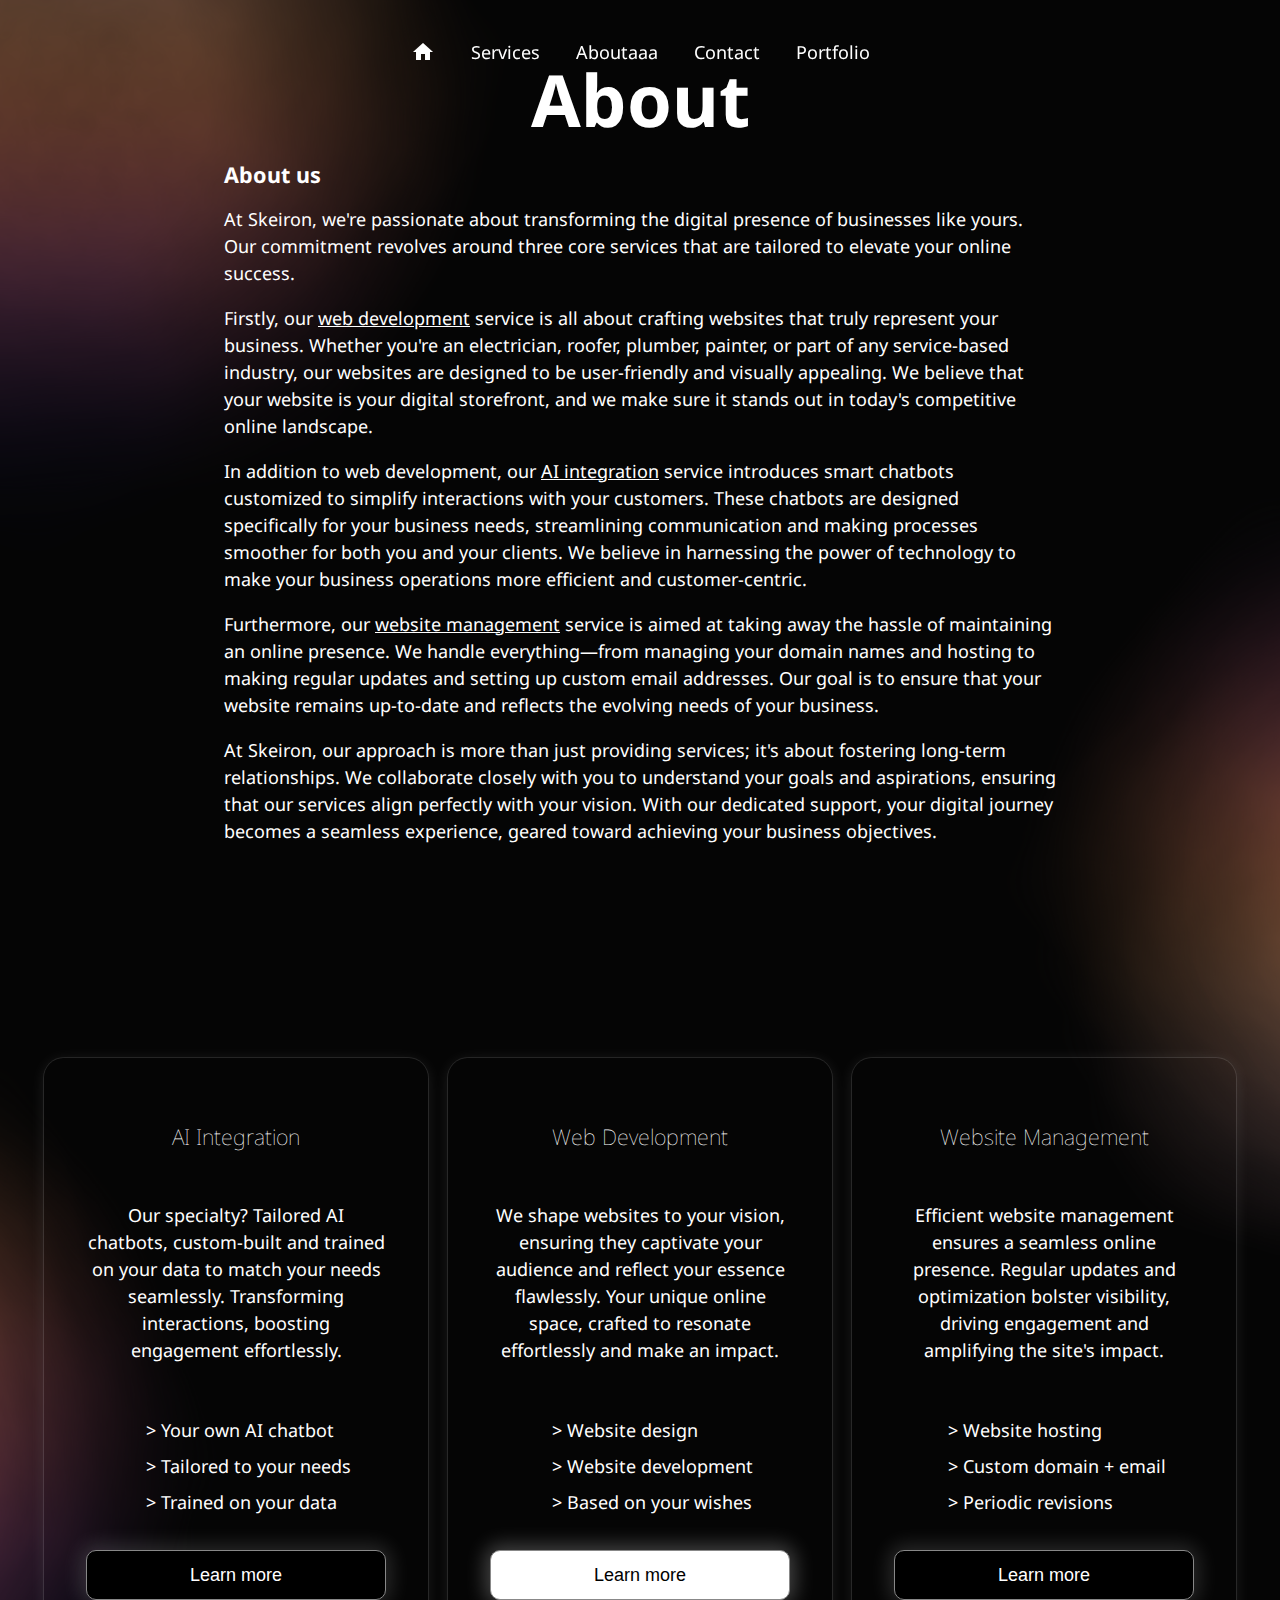
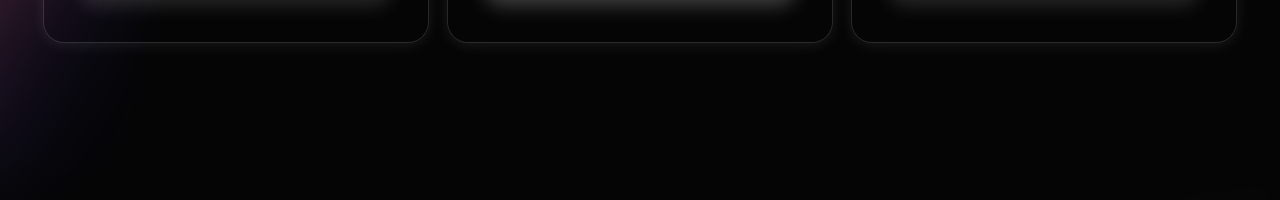
==== about.html @ 059cd4bf "Update about.html" ====
<!DOCTYPE html>
<html lang="en">
<head>
    <meta charset="UTF-8">
    <meta name="viewport" content="width=device-width, initial-scale=1.0">
    <link rel="stylesheet" href="styles.css">
    <link href="https://fonts.googleapis.com/icon?family=Material+Icons"
      rel="stylesheet">
    <title>Skeiron</title>
</head>
<body class="dual_section">
    <nav>
        <div class="menu">
            <div class="sections">
                <p><a href="index.html" class="material-icons">home</a></p>
                <p><a href="services.html">Services</a></p>
                <p><a href="about.html">Aboutaaa</a></p>
                <p><a href="contact.html">Contact</a></p>
                <p><a href="portfolio.html">Portfolio</a></p>
            </div>
        </div>
    </nav>
    <main>
        <section class="about_front">
            <section class="about_front_sub">
                <h1>About</h1>
                <h2>About us</h2>
                <p>At Skeiron, we're passionate about transforming the digital presence of businesses like yours. Our commitment revolves around three core services that are tailored to elevate your online success.</p>
                <p>Firstly, our <a href="web_development.html">web development</a> service is all about crafting websites that truly represent your business. Whether you're an electrician, roofer, plumber, painter, or part of any service-based industry, our websites are designed to be user-friendly and visually appealing. We believe that your website is your digital storefront, and we make sure it stands out in today's competitive online landscape.</p>
                <p>In addition to web development, our <a href="ai_integration.html">AI integration</a> service introduces smart chatbots customized to simplify interactions with your customers. These chatbots are designed specifically for your business needs, streamlining communication and making processes smoother for both you and your clients. We believe in harnessing the power of technology to make your business operations more efficient and customer-centric.</p>
                <p>Furthermore, our <a href="website_management.html">website management</a> service is aimed at taking away the hassle of maintaining an online presence. We handle everything—from managing your domain names and hosting to making regular updates and setting up custom email addresses. Our goal is to ensure that your website remains up-to-date and reflects the evolving needs of your business.</p>
                <p>At Skeiron, our approach is more than just providing services; it's about fostering long-term relationships. We collaborate closely with you to understand your goals and aspirations, ensuring that our services align perfectly with your vision. With our dedicated support, your digital journey becomes a seamless experience, geared toward achieving your business objectives.</p>
            </section>
        </section>
        <div class="services_cards">
            <div>
                <h3>AI Integration</h3>
                <p>Our specialty? Tailored AI chatbots, custom-built and trained on your data to match your needs seamlessly. Transforming interactions, boosting engagement effortlessly.</p>
                <ul>
                    <li>Your own AI chatbot</li>
                    <li>Tailored to your needs</li>
                    <li>Trained on your data</li>
                </ul>
                <a href="ai_integration.html"><button>Learn more</button></a>
            </div>
        
            <div id="card">
                <h3>Web Development</h3>
                <p>We shape websites to your vision, ensuring they captivate your audience and reflect your essence flawlessly. Your unique online space, crafted to resonate effortlessly and make an impact.</p>
                <ul>
                    <li>Website design</li>
                    <li>Website development</li>
                    <li>Based on your wishes</li>
                </ul>
                <a href="web_development.html"><button id="main">Learn more</button></a>
            </div>
        
            <div>
                <h3>Website Management</h3>
                <p>Efficient website management ensures a seamless online presence. Regular updates and optimization bolster visibility, driving engagement and amplifying the site's impact.</p>
                <ul>
                    <li>Website hosting</li>
                    <li>Custom domain + email</li>
                    <li>Periodic revisions</li>
                </ul>
                <a href="website_management.html"><button>Learn more</button></a>
            </div>
        </div>
    </main>
</body>
<script>
    const card = document.getElementById("card");

card.addEventListener("mousemove", (e) => {
    const rect = card.getBoundingClientRect();
    const x = e.clientX - rect.left - rect.width / 1.5;
    const y = e.clientY - rect.top - rect.height / 1.5;

    const angle = Math.atan2(-x, y);
    card.style.setProperty("--rotation", angle + "rad");
});
</script>
</html>
---- styles.css ----
@import url('https://fonts.googleapis.com/css?family=Noto Sans:700|Noto Sans:400');

:root {
    --font: 'Noto Sans', ui-sans-serif;
    --p: 1rem;
    --h: 1.2rem;
    --white: #fff;
    --darkgrey: #050505;
}

* {
    color: var(--white);
    font-size: 18px;
}

::-webkit-scrollbar {
    width: 0.5vw;
}

::-webkit-scrollbar-track {
    background: #050505;
}

::-webkit-scrollbar-thumb {
    background-color: var(--white);
    border-radius: 100vw;
}

body {
    background-image: url("Images/Skeiron_index_background.png");
    background-size: 100vw;
    height: 300vh;
    width: 100%;
    font-family: var(--font);
    margin: 0;
    position: relative;
}

nav {
    position: fixed;
    top: 0;
    height: 6rem;
    display: flex;
    flex-direction: row;
    padding: 0 2rem;
    box-sizing: border-box;
    width: 100%;
    z-index: 5;
}

.menu {
    width: 100%;
    position: relative;
    display: flex;
    align-items: center;
    justify-content: center;
    z-index: 5;
    font-size: var(--h);
}

.sections {
    position: relative;
    display: flex;
    flex-direction: row;
    box-sizing: border-box;
    gap: 2rem;
    justify-content: center;
}

nav p {
    padding: 0;
    margin: 0;
}

.sections a {
    text-decoration: none;
}

.index_section_1 {
    height: 100vh;
    width: 100%;
    display: flex;
    justify-content: center;
    align-items: center;

    animation: fade-out linear both;
    animation-timeline: view();
    animation-range: cover 50% cover 65%;
}

@keyframes fade-out {
    from {
        opacity: 1;
    }
    to {
        opacity: 0;
    }
}

.index_section_1_sub {
    display: flex;
    flex-direction: column;
    justify-content: flex-start;
}

h1 {
    font-size: 72px;
}

.index_section_1_sub ul {
    padding-inline-start: var(--p);
}

.index_section_1 li {
    list-style-type: "> ";
    line-height: 2rem;
}

.index_section_2 {
    height: 100vh;
    width: 80%;
    display: flex;
    justify-content: space-between;
    align-items: center;
    margin-left: 10%;
    margin-right: 10%;

    animation: fade linear both;
    animation-timeline: view();
    animation-range: entry 50% cover 50%;
}

@keyframes fade {
    from {
        opacity: 0;
    }
    to {
        opacity: 1;
    }
}

.index_section_2_sub_a {
    display: flex;
    flex-direction: column;
    justify-content: flex-start;
    width: 30%;
    font-size: var(--p);
    line-height: 1.5rem;;
}

h2 {
    font-size: var(--h);
}

.index_section_2_sub_b {
    display: flex;
    flex-direction: column;
    justify-content: flex-start;
    width: 30%;
}

.index_section_3 {
    height: 100vh;
    width: 80%;
    display: flex;
    justify-content: center;
    align-items: center;
    margin-left: 10%;
    margin-right: 10%;

    animation: fade linear both;
    animation-timeline: view();
    animation-range: entry 50% cover 50%;
}

.services_cards {
    display: flex;
    flex-direction: row;
    justify-content: center;
    align-items: center;
    gap: 20px;

    font-family: var(--font);

}

.services_cards div {
    height: 500px;
    width: 300px;
    border: 2px solid transparent;
    border-radius: 20px;
    box-shadow: 0 0 0 1px rgba(255, 255, 255, 0.1), 0 2px 15px rgba(255, 255, 255, 0.1);

    display: flex;
    flex-direction: column;
    padding: 40px;
    align-items: center;
    justify-content: space-between;
}

.services_cards div h3 {
    font-weight: lighter;
    font-size: var(--h);
}

.services_cards div p {
    font-size: var(--p);
    text-align: center;
    line-height: 1.5rem;
}

.services_cards div li {
    list-style-type: "> ";
    line-height: 2rem;
}

.services_cards div a {
    width: 100%;
}

#card {
    background-image: 
        linear-gradient(black, black),
        linear-gradient(calc(var(--rotation)), #888, 0, #444 20%,
        transparent 80%);
    background-origin: border-box;
    background-clip: padding-box, border-box;
    position: relative;
}

button {
    height: 50px;
    width: 100%;
    border-radius: 10px;
    border: 1px solid #888;
    color: white;
    background-color: black;
    box-shadow: 0 0 20px 5px rgba(255, 255, 255, 0.15);
    transition: all 0.2 ease;
    cursor: pointer;
}

button:hover {
    color:black;
    background-color: white;
}

#main {
    color: black;
    background-color: white;
    box-shadow: 0 0 20px 5px rgba(255, 255, 255, 0.25);
}

#main:hover {
    color: white;
    background-color: black;
}

.dual_section {
    background-image: url("Images/Skeiron_index_background.png");
    background-size: 100vw;
    height: 200vh;
    width: 100%;
    font-family: var(--font);
    margin: 0;
    position: relative;
}

.services_desc {
    height: 100vh;
    width: 100%;
    display: flex;
    justify-content: center;
    align-items: center;

    animation: fade-out linear both;
    animation-timeline: view();
    animation-range: cover 50% cover 65%;
}

.services_desc_sub {
    display: flex;
    flex-direction: column;;
    max-width: 50vw;
    line-height: 1.5rem;
}

.services_desc_sub h1 {
    text-align: center;
}

.services_cards {
    height: 100vh;
    width: 100%;

    animation: fade linear both;
    animation-timeline: view();
    animation-range: entry 50% cover 50%;
}

.service_learn_more {
    width: 100%;
    height: 100vh;
    display: flex;

    align-items: center;
    justify-content: center;

    animation: fade-out linear both;
    animation-timeline: view();
    animation-range: cover 50% cover 65%;
}

.service_learn_more_sub {
    width: 75%;
    line-height: 1.5rem;
}

.service_learn_more_sub h1 {
    text-align: center;
}

.contact {
    height: 200vh;
}

.contact_front {
    width: 100%;
    height: 100vh;
    display: flex;

    align-items: center;
    justify-content: center;

    animation: fade-out linear both;
    animation-timeline: view();
    animation-range: cover 50% cover 65%;
}

.contact_front_sub {
    width: 65%;
    line-height: 1.5rem;
}

.contact_front_sub h1 {
    text-align: center;
}

.contact_form {
    width: 100%;
    height: 100vh;

    display: flex;
    justify-content: center;
    align-items: center;

    animation: fade linear both;
    animation-timeline: view();
    animation-range: entry 50% cover 50%;
}

.contact_form_sub {
    text-align: center;
}

.contact_form_sub p {
    line-height: var(--p);
}

.portfolio {
    height: 200vh;
}

.portfolio_front {
    width: 100%;
    height: 100vh;
    display: flex;

    align-items: center;
    justify-content: center;

    animation: fade-out linear both;
    animation-timeline: view();
    animation-range: cover 50% cover 65%;
}

.portfolio_front_sub {
    width: 65%;
    line-height: 1.5rem;
}

.portfolio_front_sub h1 {
    text-align: center;
}

.portfolio_items {
    height: 100vh;
    width: 100%;

    display: flex;
    justify-content: center;
    align-items: center;
}

.portfolio_items_sub {
    text-align: center;
}

.about_front {
    width: 100%;
    height: 100vh;
    display: flex;

    align-items: center;
    justify-content: center;

    animation: fade-out linear both;
    animation-timeline: view();
    animation-range: cover 50% cover 65%;
}

.about_front_sub {
    width: 65%;
    line-height: 1.5rem;
}

.about_front_sub h1 {
    text-align: center;
}

.service_section_2 {
    width: 100%;
    height: 100vh;

    display: flex;
    flex-direction: row;

    align-items: center;
    justify-content: space-around;

    animation: fade linear both;
    animation-timeline: view();
    animation-range: entry 50% cover 50%;
}

.service_section_2_sub {
    width: 25%;
    height: 50vh;
}

.service_section_2_sub ul {
    list-style-type: "> ";
    line-height: 2rem;
    padding-inline-start: 1em;
}

.service_section_3 {
    height: 100vh;
    width: 100%;
    display: flex;
    justify-content: center;
    align-items: center;

    animation: fade linear both;
    animation-timeline: view();
    animation-range: entry 50% cover 50%;
}

.pricing_cards {
    width: 100%;

    display: flex;
    flex-direction: row;
    justify-content: center;
    align-items: center;

    font-family: var(--font);
}

.pricing_cards div {
    height: auto;
    width: 80%;
    border: 2px solid transparent;
    border-radius: 20px;
    box-shadow: 0 0 0 1px rgba(255, 255, 255, 0.1), 0 2px 15px rgba(255, 255, 255, 0.1);

    display: flex;
    flex-direction: column;
    padding: 40px;
    align-items: center;
    justify-content: space-between;

    text-align: left;
}

.pricing_cards div h3 { 
    font-size: var(--h);
}

.pricing_desc_main {
    text-align: center;
}

.pricing_cards ul {
    width: 100%;
}

.pricing_cards div p {
    font-size: var(--p);
    text-align: center;
    line-height: 1.5rem;
}

.pricing_cards div li {
    list-style: none;
    line-height: 1.5rem;
}

#card {
    background-image: 
        linear-gradient(black, black),
        linear-gradient(calc(var(--rotation)), #888, 0, #444 20%,
        transparent 80%);
    background-origin: border-box;
    background-clip: padding-box, border-box;
    position: relative;
}
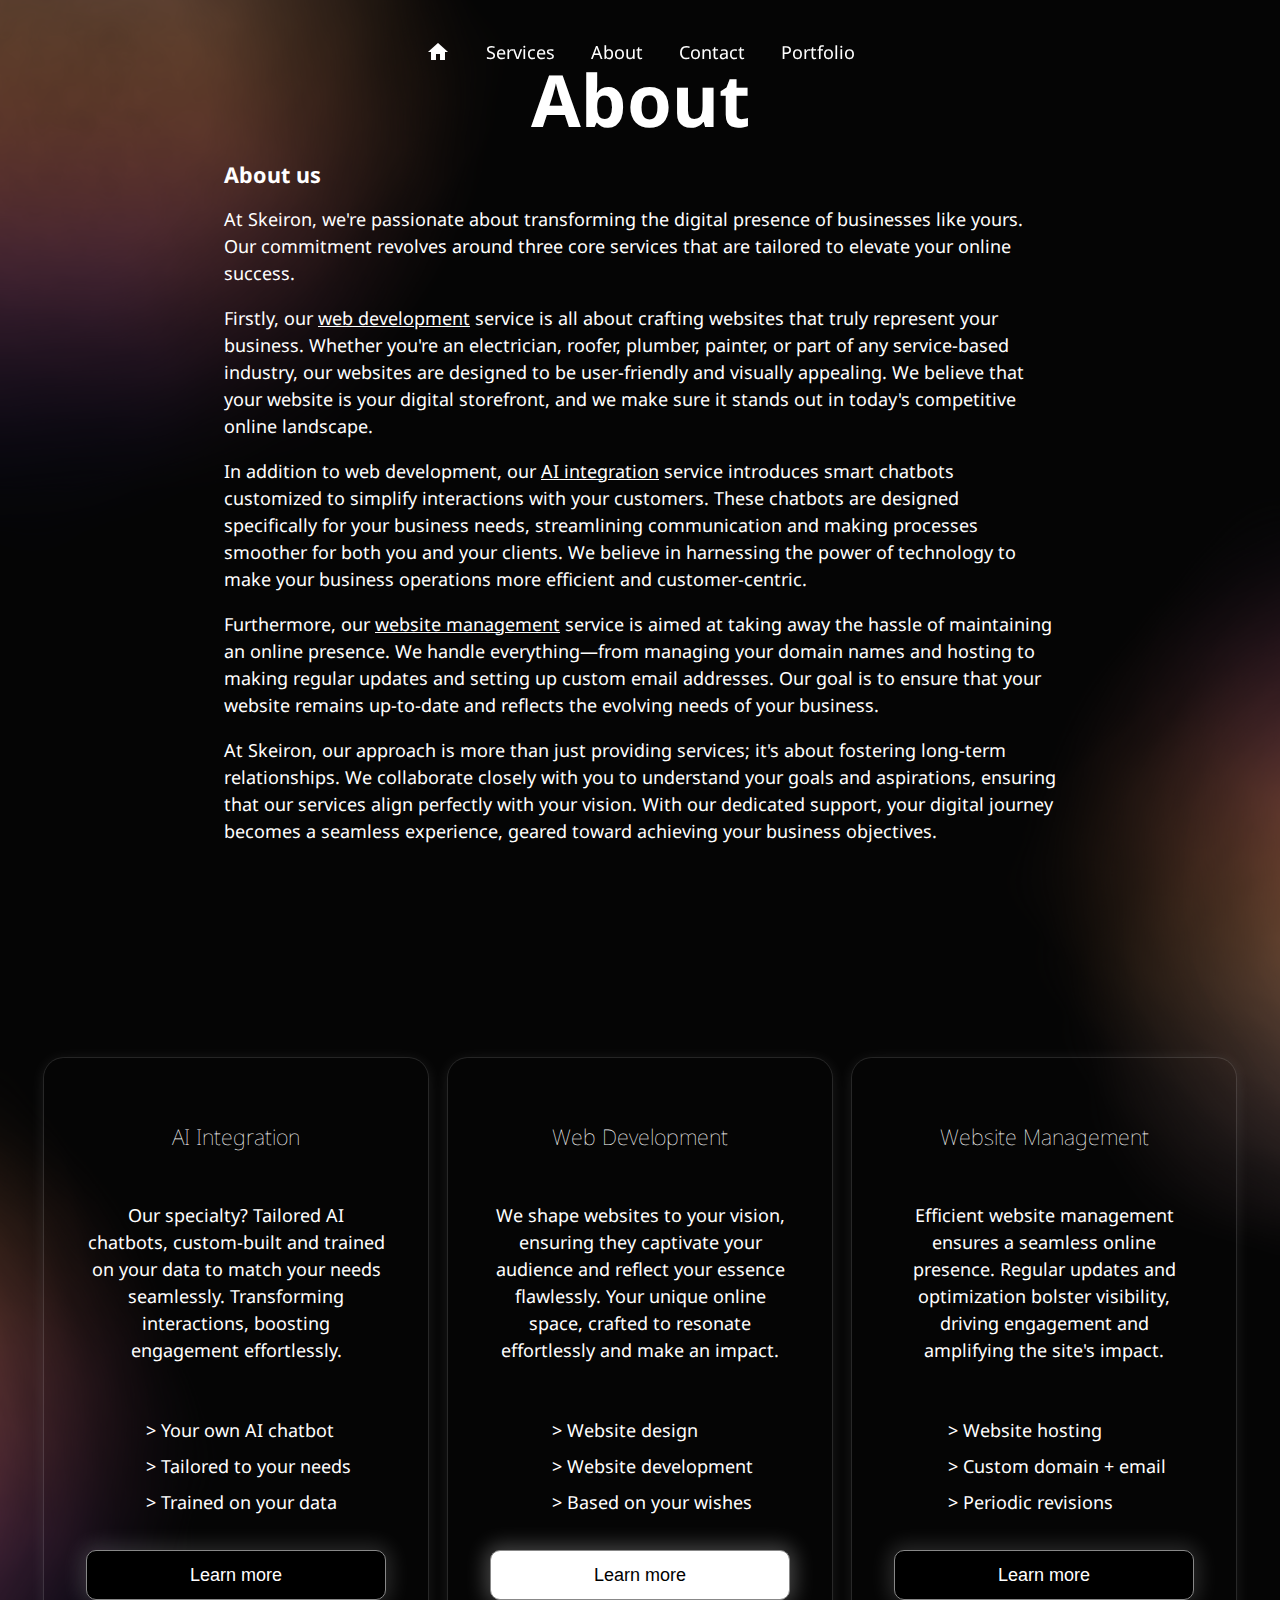
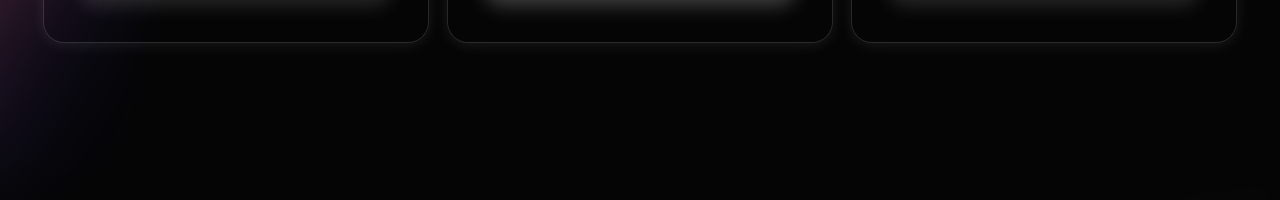
==== commit 271e2be2: "Update about.html" ====
--- a/about.html
+++ b/about.html
@@ -14,7 +14,7 @@
             <div class="sections">
                 <p><a href="index.html" class="material-icons">home</a></p>
                 <p><a href="services.html">Services</a></p>
-                <p><a href="about.html">Aboutaaa</a></p>
+                <p><a href="about.html">About</a></p>
                 <p><a href="contact.html">Contact</a></p>
                 <p><a href="portfolio.html">Portfolio</a></p>
             </div>
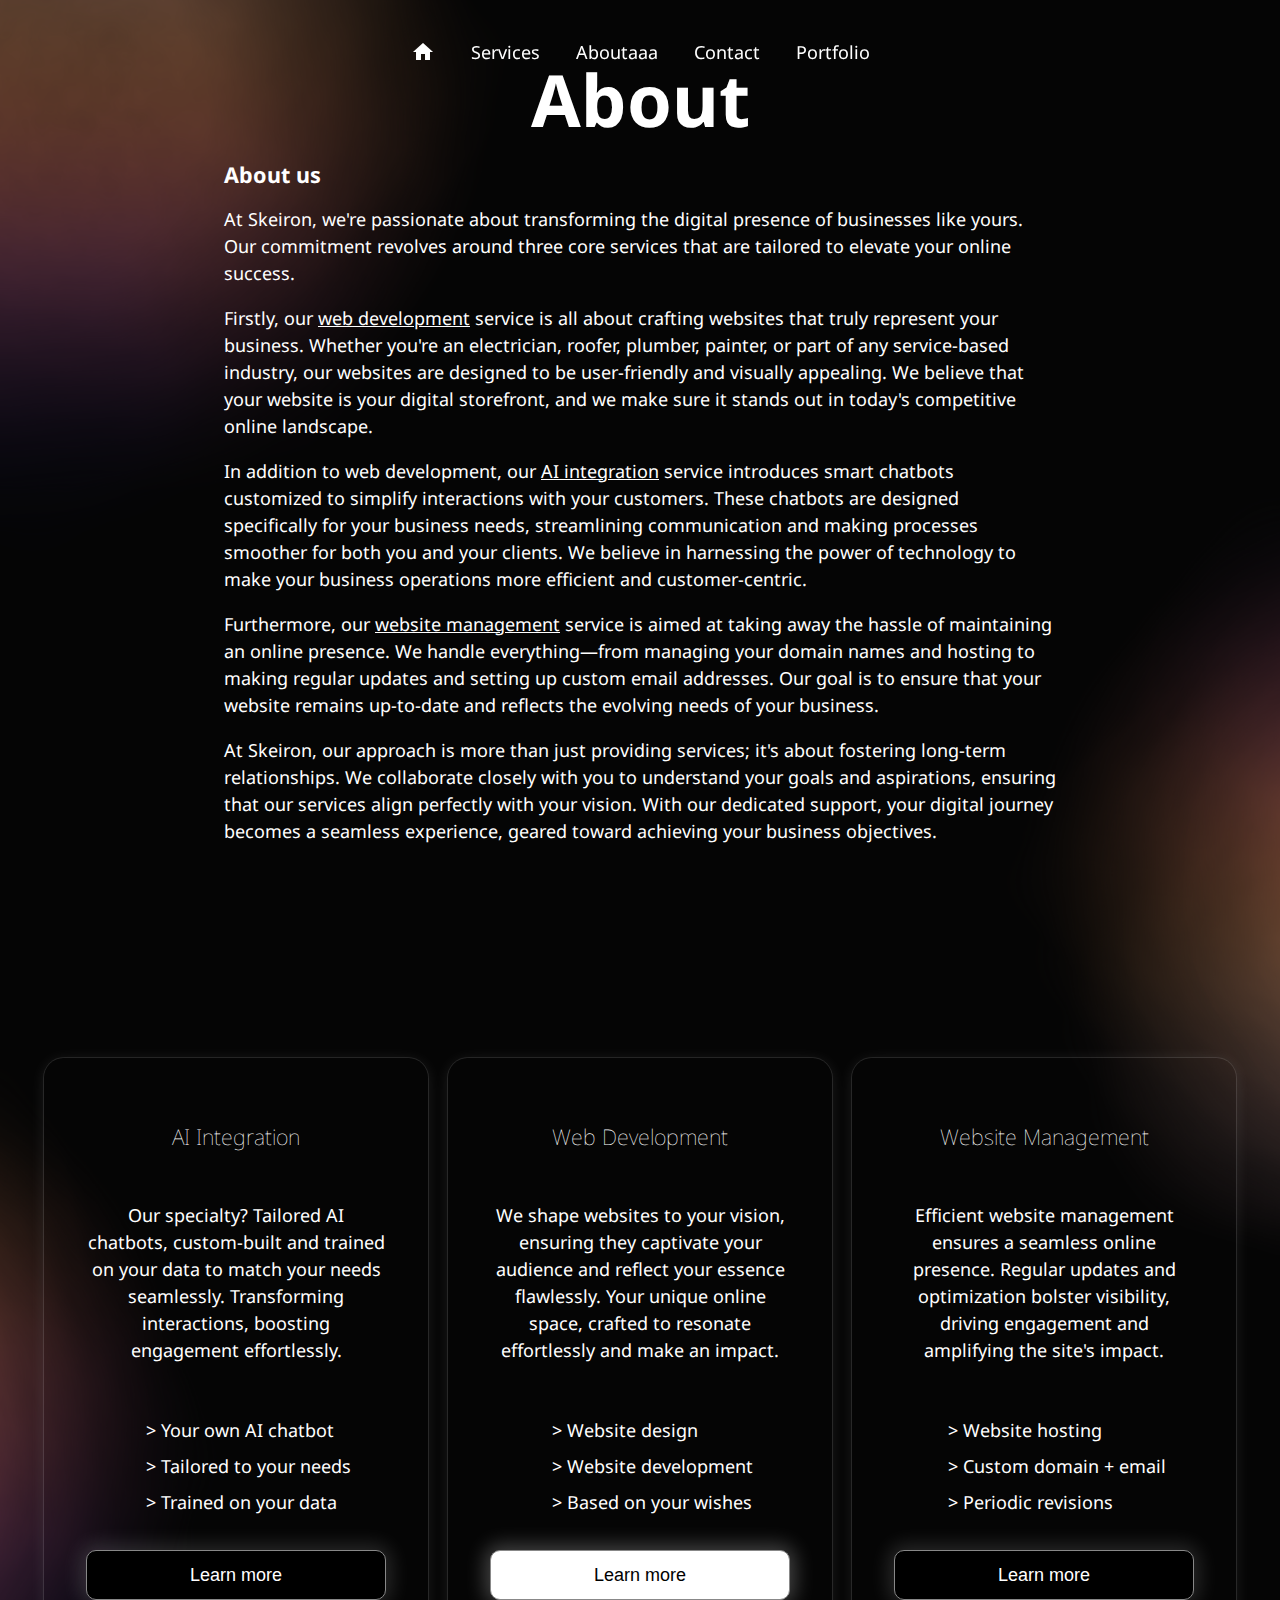
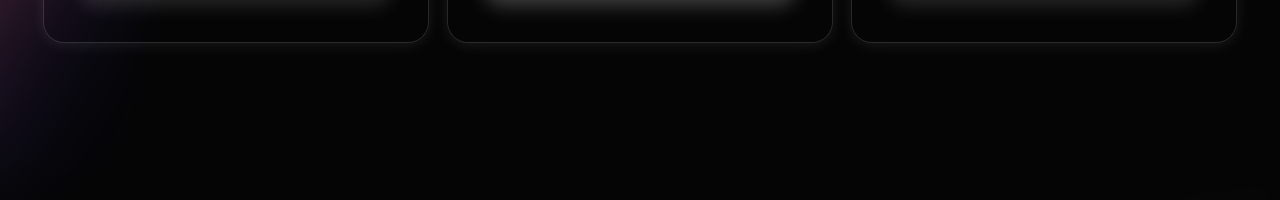
==== commit 3c5abd75: "Update about.html" ====
--- a/about.html
+++ b/about.html
@@ -14,7 +14,7 @@
             <div class="sections">
                 <p><a href="index.html" class="material-icons">home</a></p>
                 <p><a href="services.html">Services</a></p>
-                <p><a href="about.html">About</a></p>
+                <p><a href="about.html">Aboutaaa</a></p>
                 <p><a href="contact.html">Contact</a></p>
                 <p><a href="portfolio.html">Portfolio</a></p>
             </div>
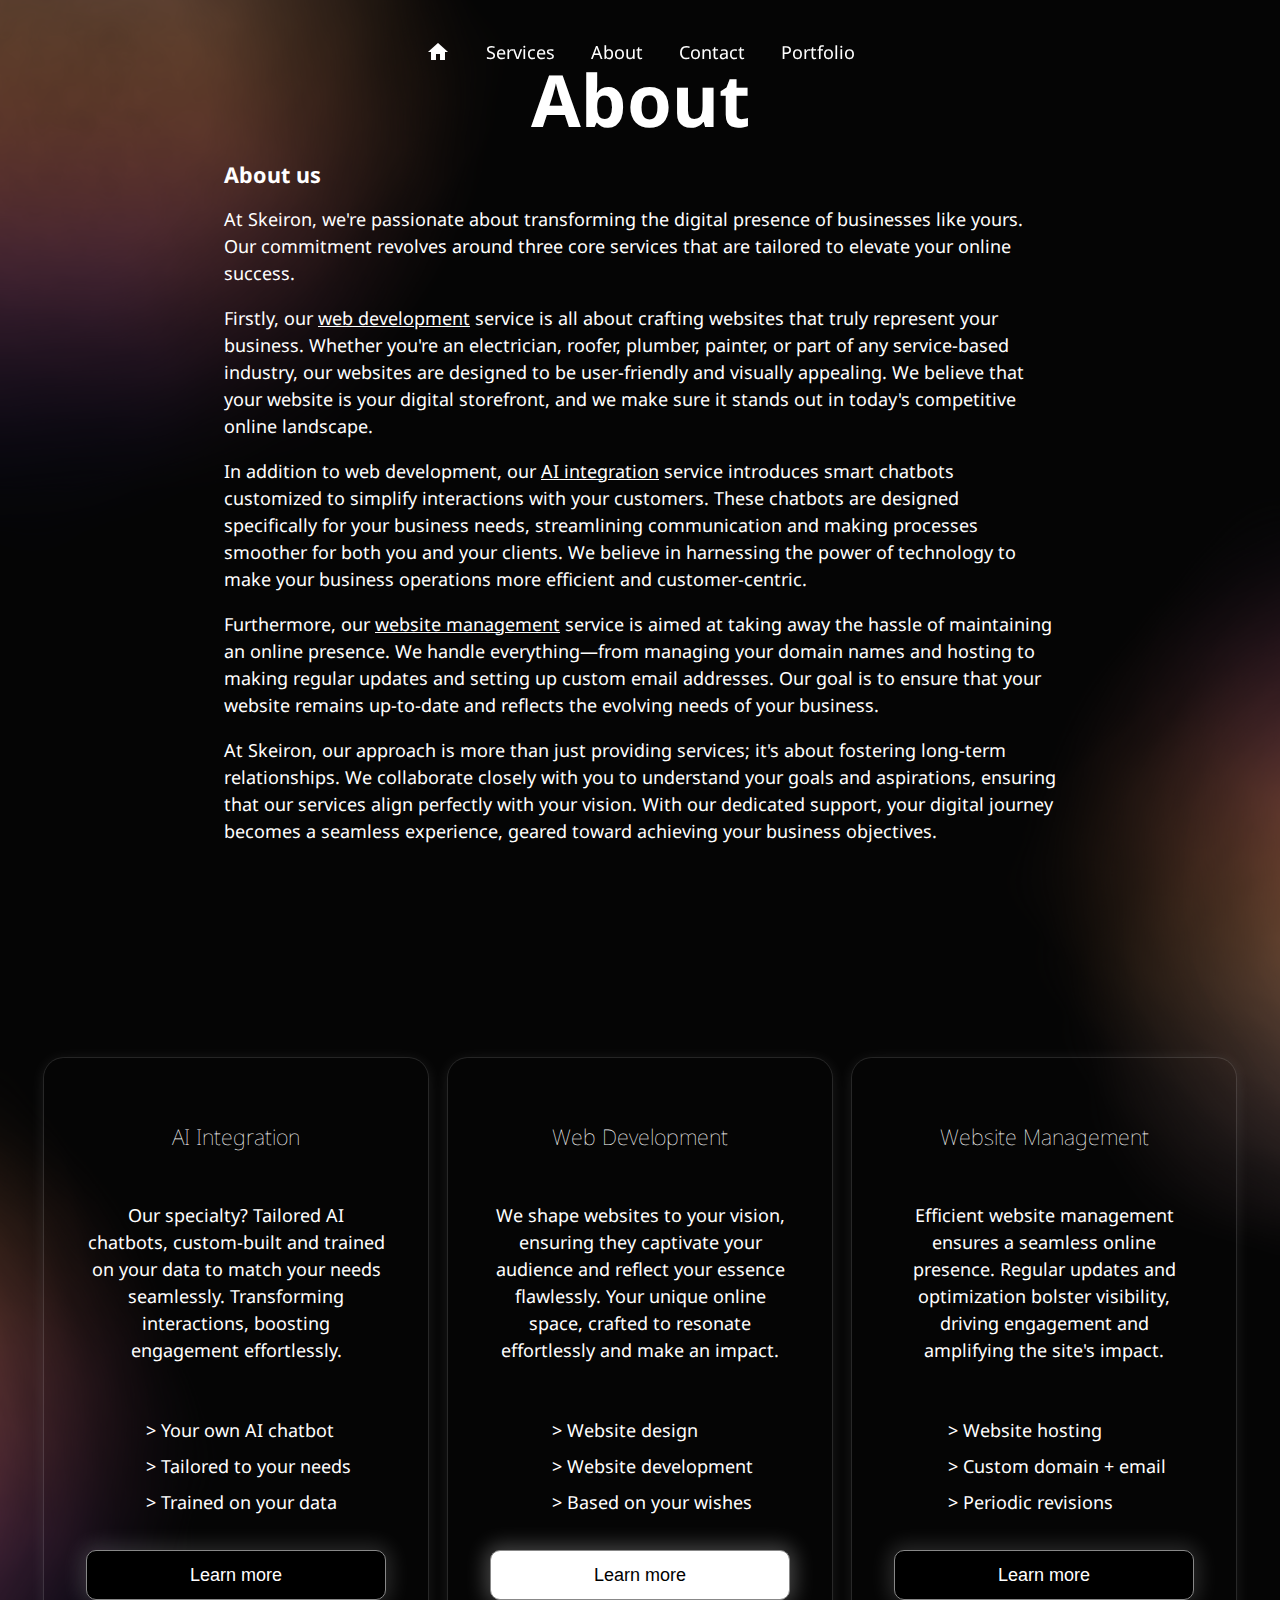
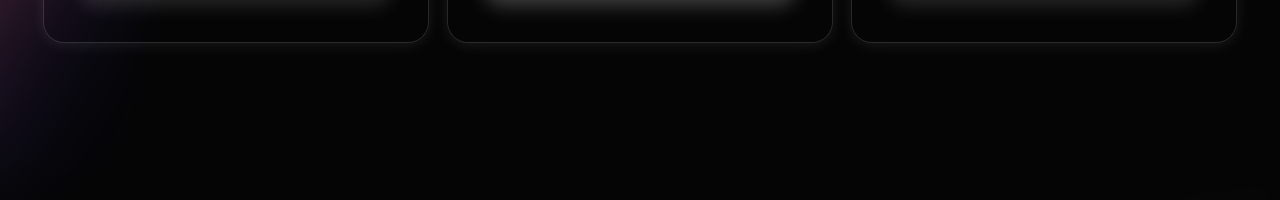
==== commit ad7ca8a8: "Update about.html" ====
--- a/about.html
+++ b/about.html
@@ -14,7 +14,7 @@
             <div class="sections">
                 <p><a href="index.html" class="material-icons">home</a></p>
                 <p><a href="services.html">Services</a></p>
-                <p><a href="about.html">Aboutaaa</a></p>
+                <p><a href="about.html">About</a></p>
                 <p><a href="contact.html">Contact</a></p>
                 <p><a href="portfolio.html">Portfolio</a></p>
             </div>
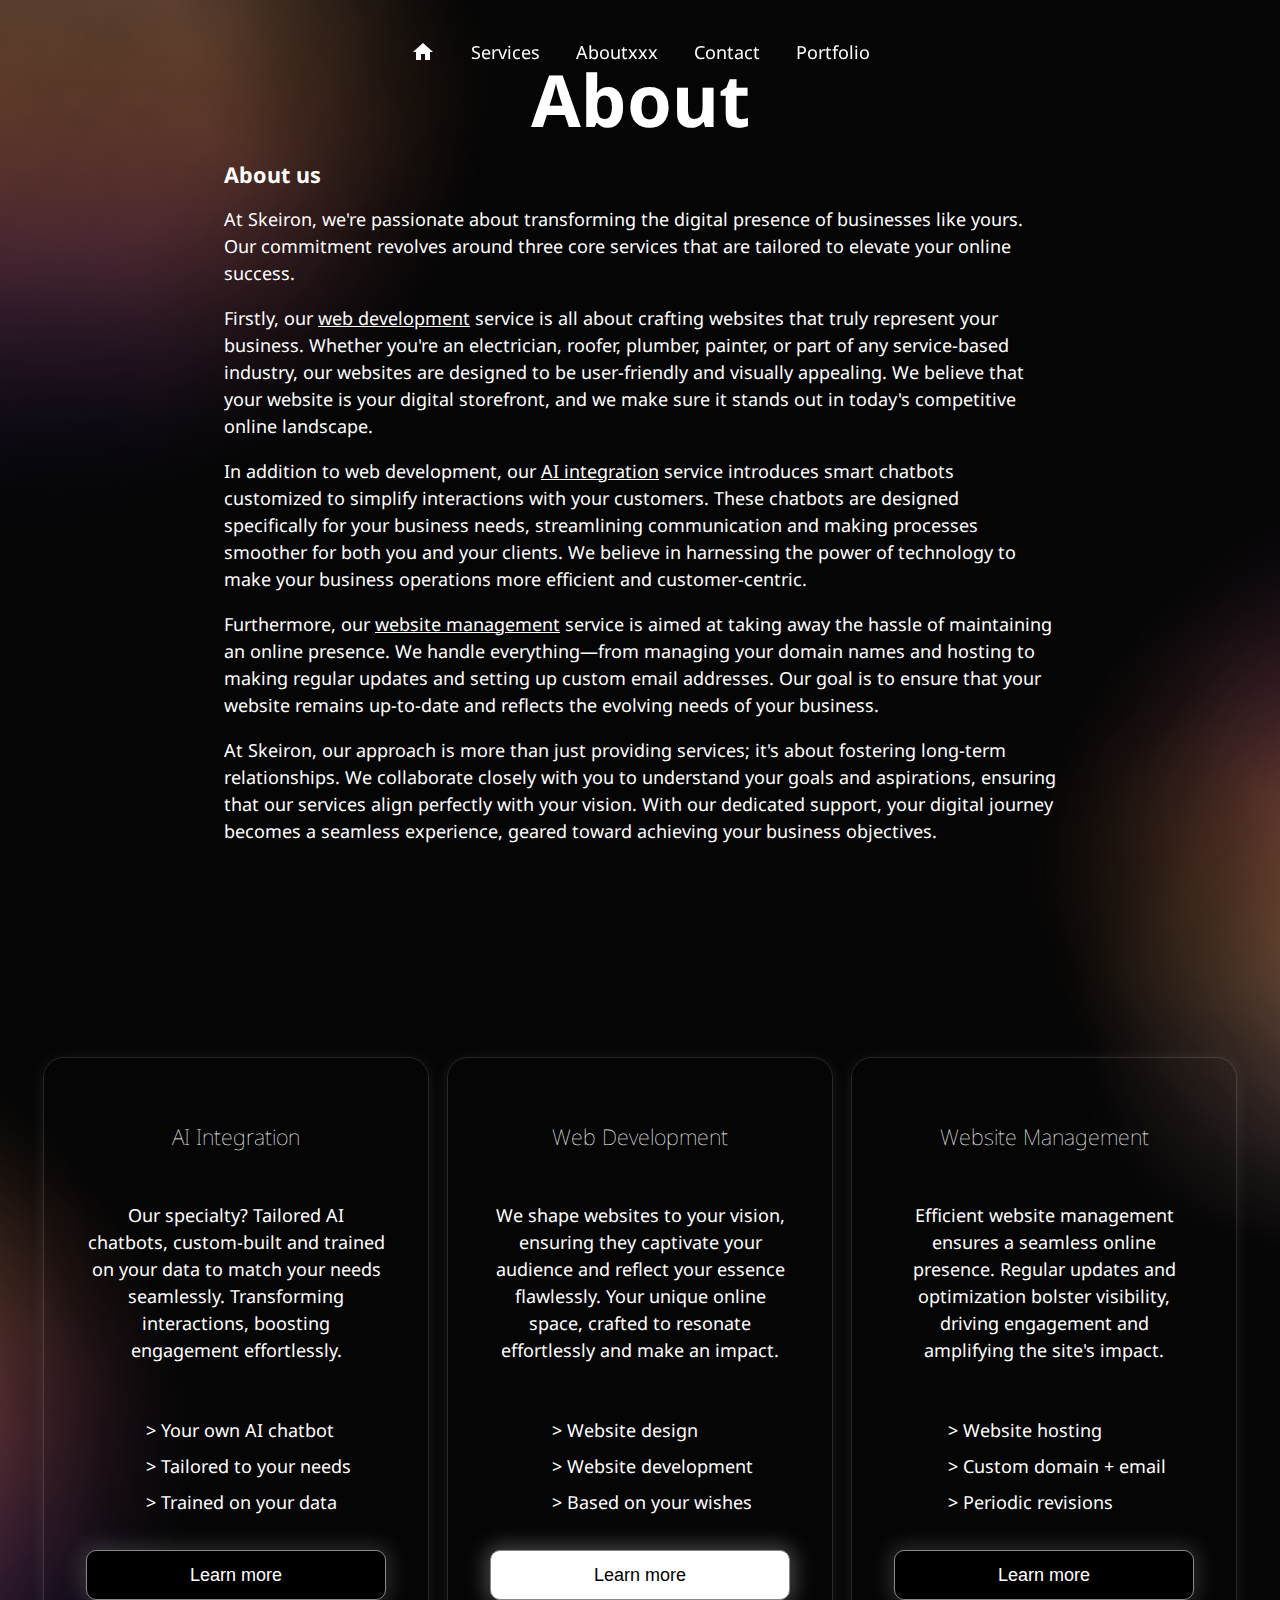
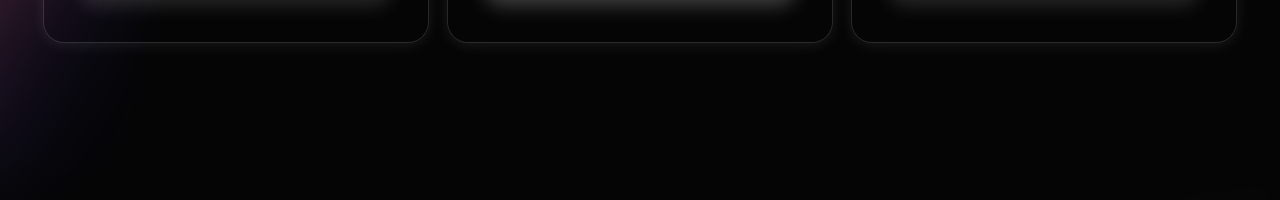
==== commit 6df87b01: "Update about.html" ====
--- a/about.html
+++ b/about.html
@@ -14,7 +14,7 @@
             <div class="sections">
                 <p><a href="index.html" class="material-icons">home</a></p>
                 <p><a href="services.html">Services</a></p>
-                <p><a href="about.html">About</a></p>
+                <p><a href="about.html">Aboutxxx</a></p>
                 <p><a href="contact.html">Contact</a></p>
                 <p><a href="portfolio.html">Portfolio</a></p>
             </div>
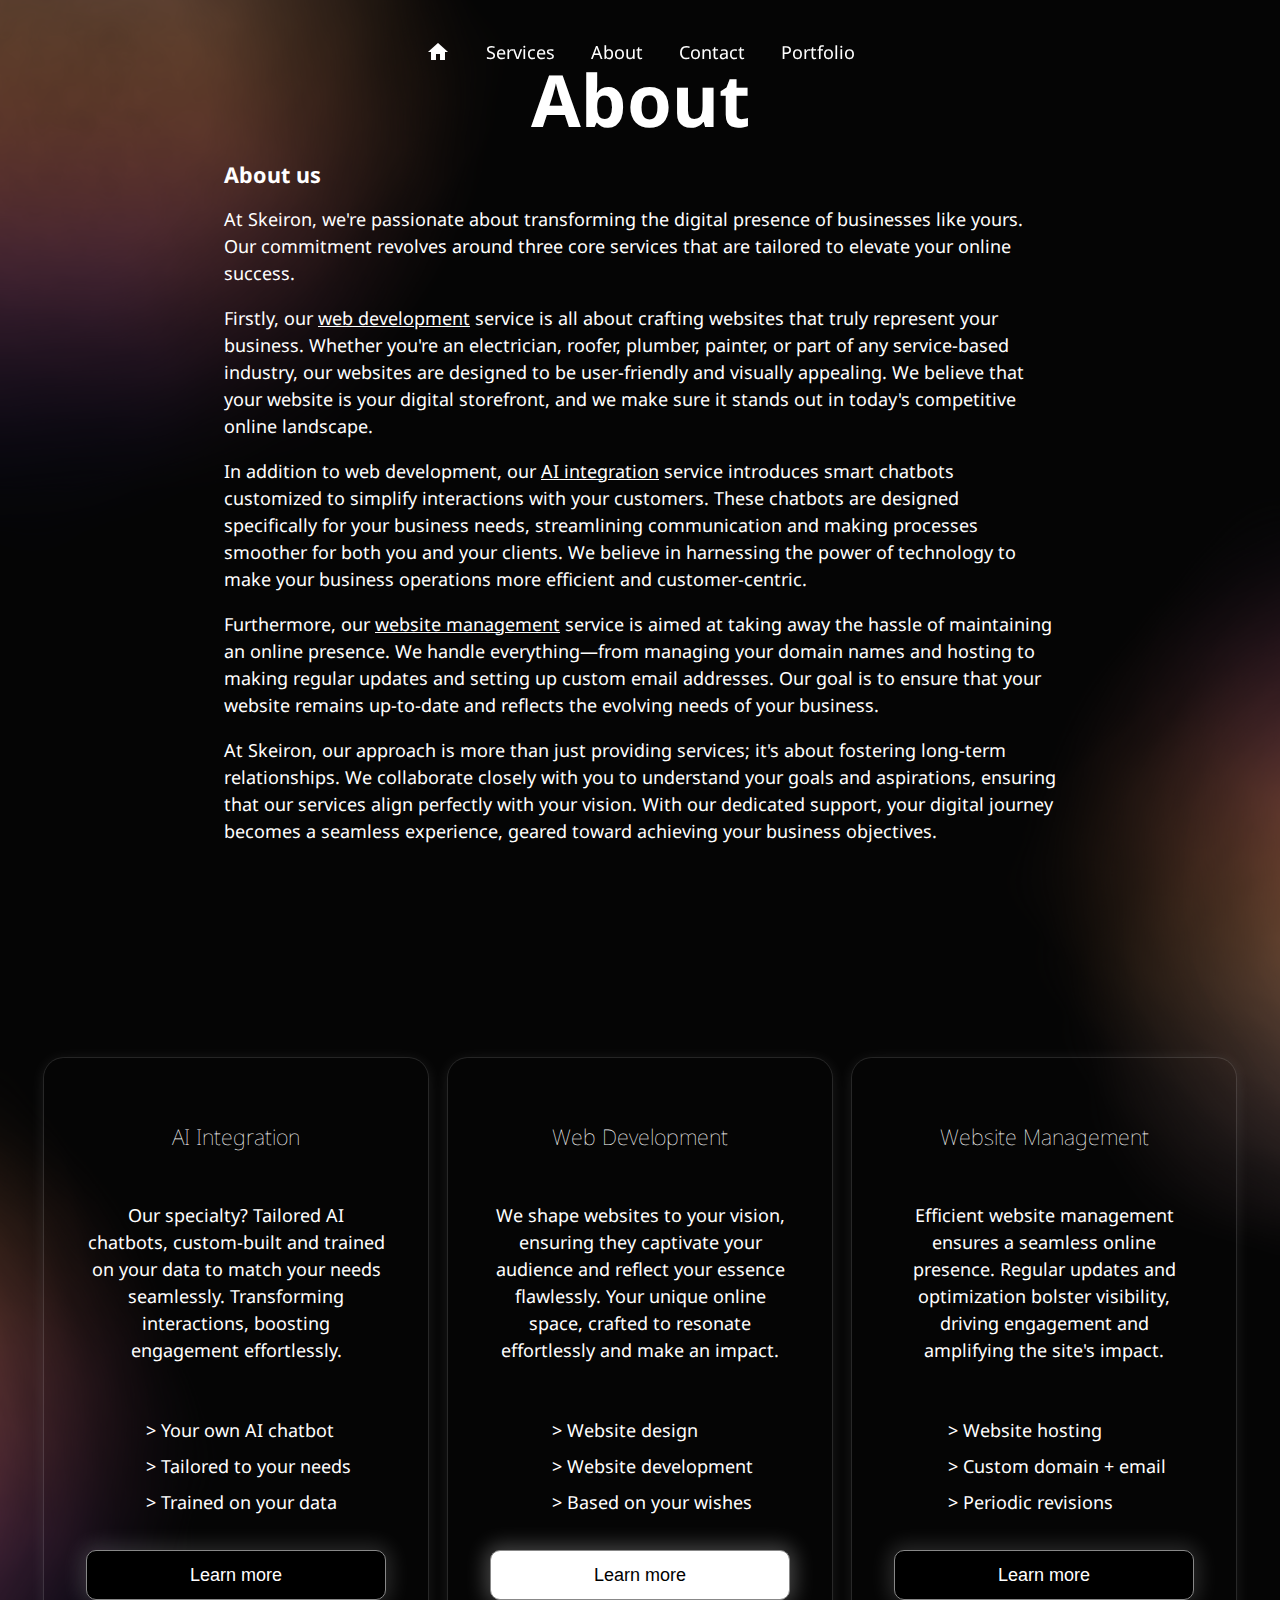
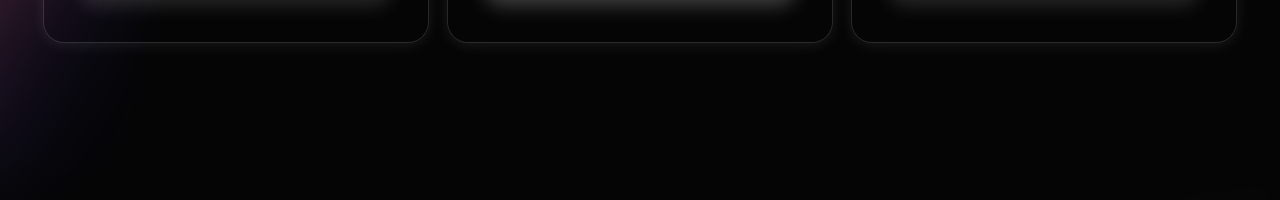
==== commit 66f6930f: "Update about.html" ====
--- a/about.html
+++ b/about.html
@@ -14,7 +14,7 @@
             <div class="sections">
                 <p><a href="index.html" class="material-icons">home</a></p>
                 <p><a href="services.html">Services</a></p>
-                <p><a href="about.html">Aboutxxx</a></p>
+                <p><a href="about.html">About</a></p>
                 <p><a href="contact.html">Contact</a></p>
                 <p><a href="portfolio.html">Portfolio</a></p>
             </div>
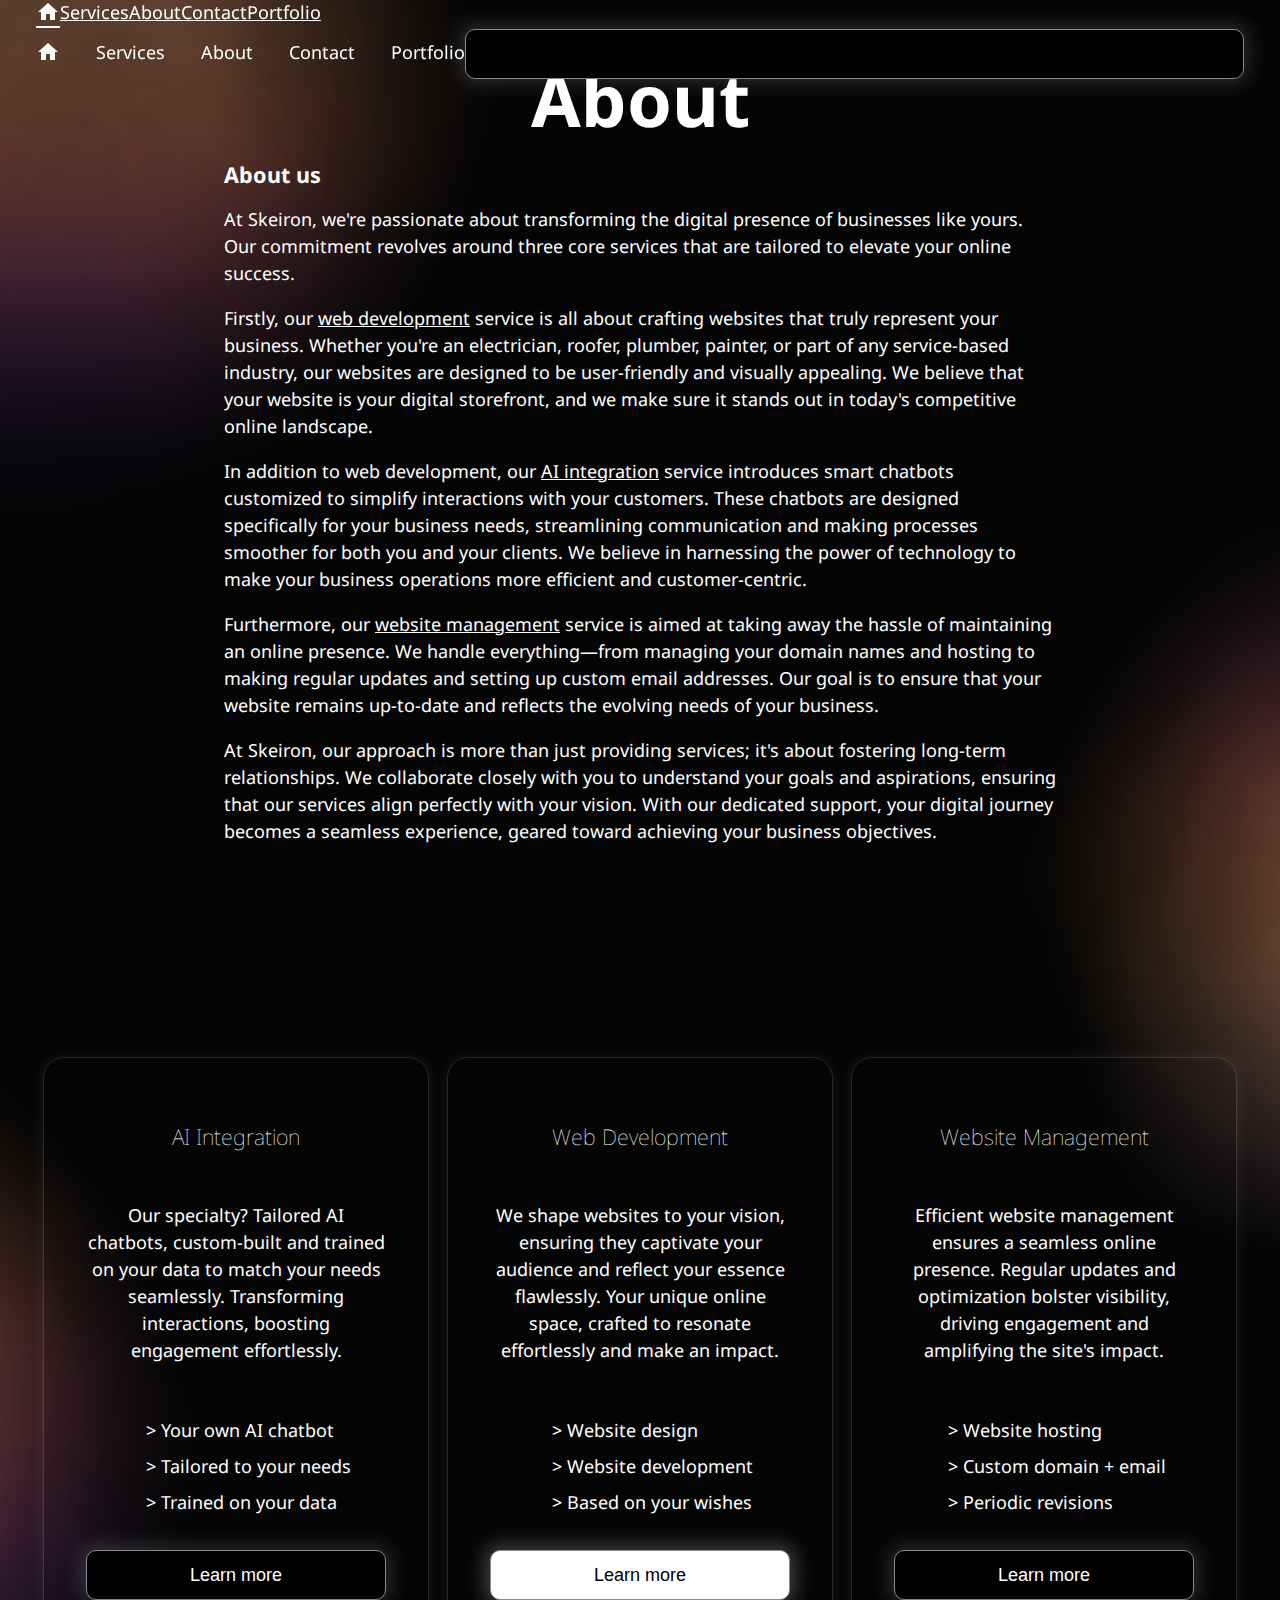
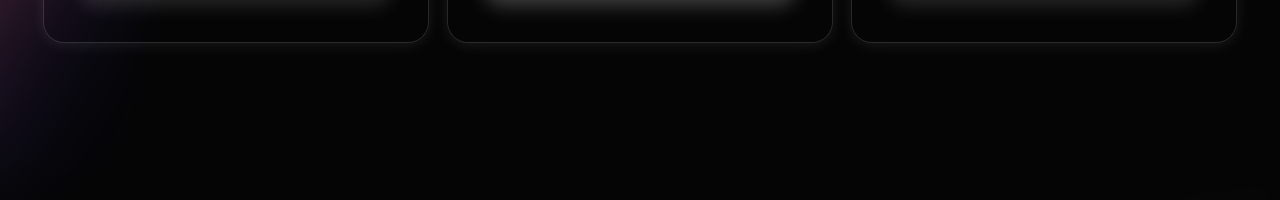
==== commit d819bfdc: "Update about.html" ====
--- a/about.html
+++ b/about.html
@@ -18,7 +18,17 @@
                 <p><a href="contact.html">Contact</a></p>
                 <p><a href="portfolio.html">Portfolio</a></p>
             </div>
+            <button class="hamburger">
+                <div class="bar"></div>
+            </button>
         </div>
+    </nav>
+    <nav class="mobile_nav">
+        <a href="index.html" class="material-icons">home</a>
+        <a href="services.html">Services</a>
+        <a href="about.html">About</a>
+        <a href="contact.html">Contact</a>
+        <a href="portfolio.html">Portfolio</a>
     </nav>
     <main>
         <section class="about_front">
@@ -41,7 +51,7 @@
                     <li>Tailored to your needs</li>
                     <li>Trained on your data</li>
                 </ul>
-                <a href="ai_integration.html"><button>Learn more</button></a>
+                <a href="ai_integration.html"><button id="secondary">Learn more</button></a>
             </div>
         
             <div id="card">
@@ -63,21 +73,10 @@
                     <li>Custom domain + email</li>
                     <li>Periodic revisions</li>
                 </ul>
-                <a href="website_management.html"><button>Learn more</button></a>
+                <a href="website_management.html"><button id="secondary">Learn more</button></a>
             </div>
         </div>
     </main>
 </body>
-<script>
-    const card = document.getElementById("card");
-
-card.addEventListener("mousemove", (e) => {
-    const rect = card.getBoundingClientRect();
-    const x = e.clientX - rect.left - rect.width / 1.5;
-    const y = e.clientY - rect.top - rect.height / 1.5;
-
-    const angle = Math.atan2(-x, y);
-    card.style.setProperty("--rotation", angle + "rad");
-});
-</script>
+<script src="main.js"></script>
 </html>
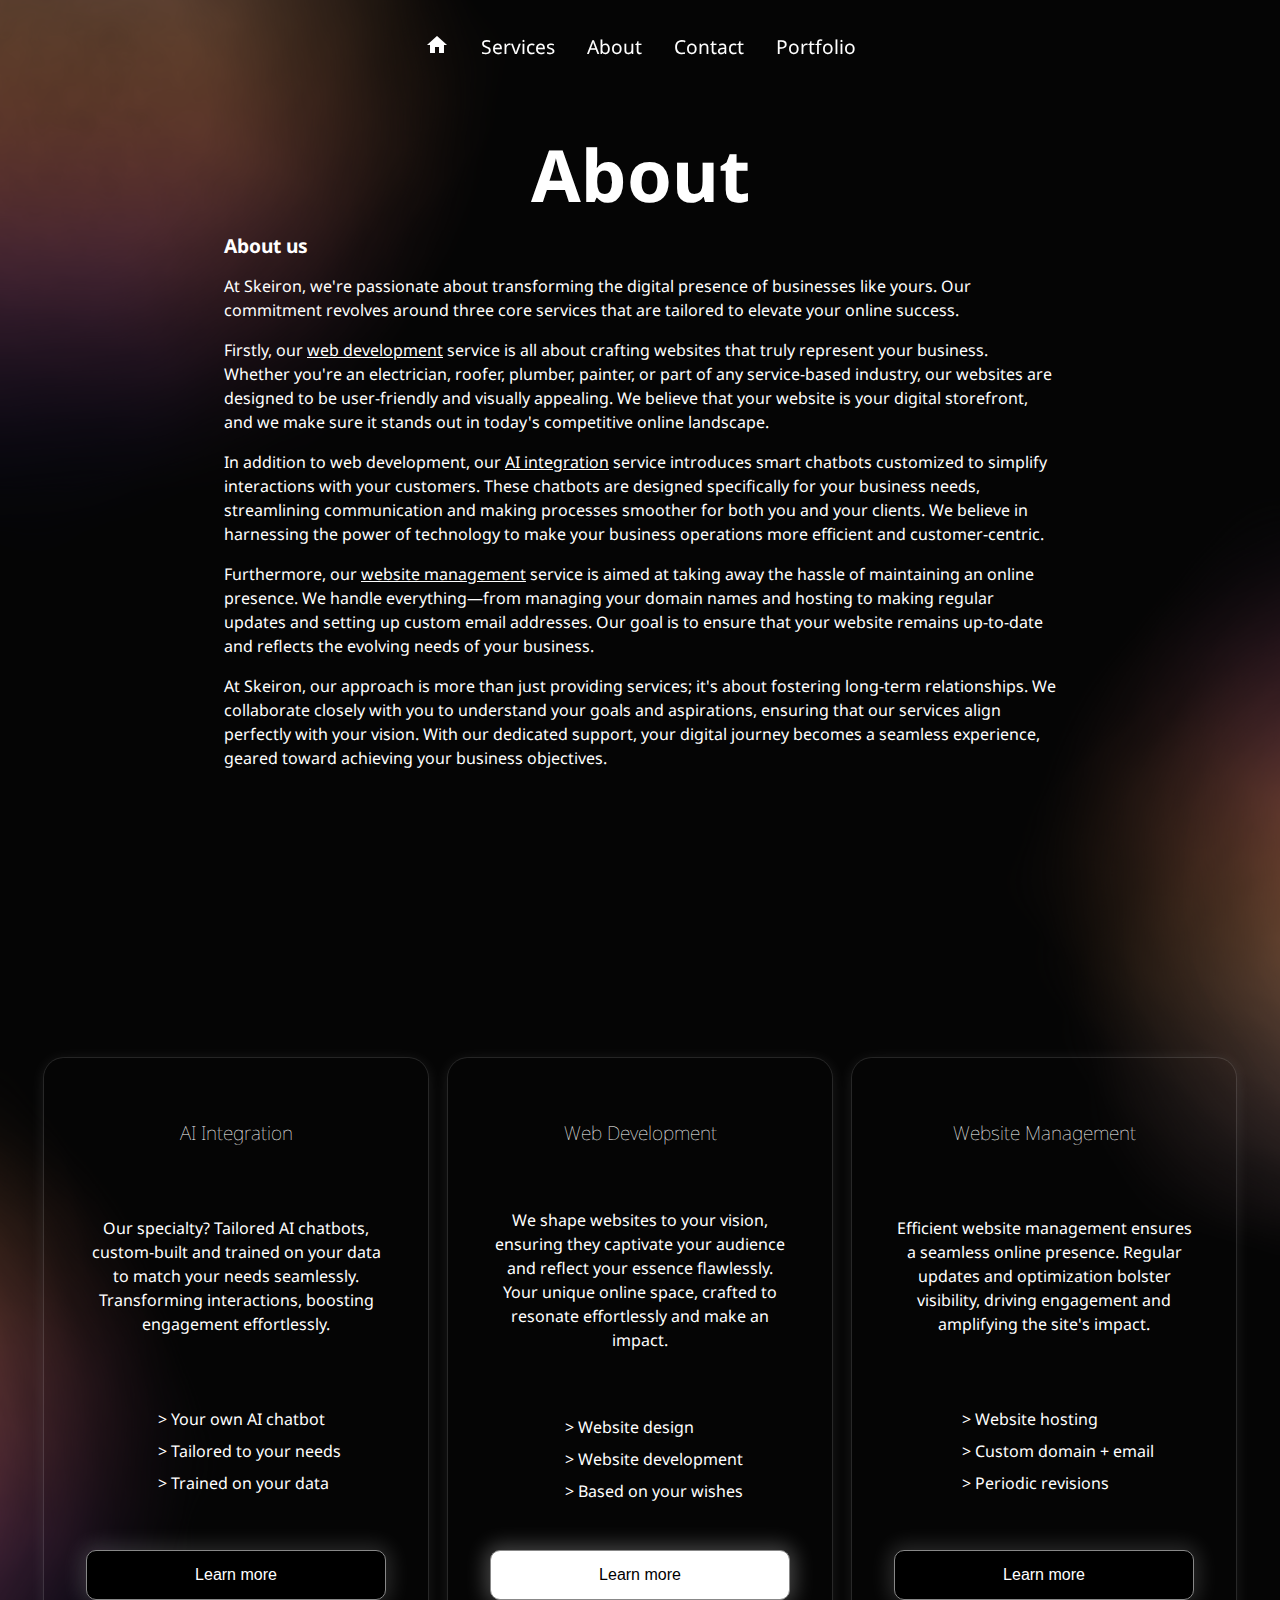
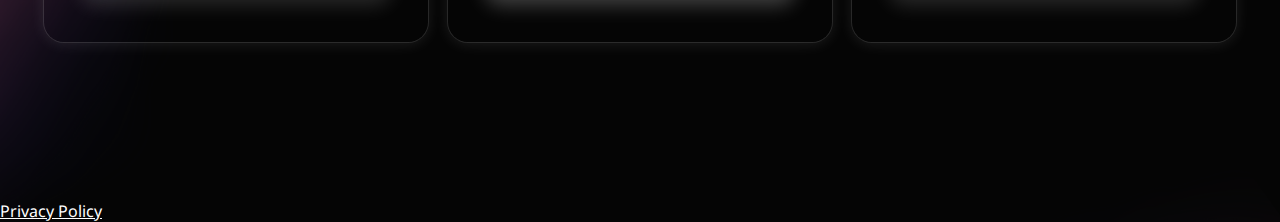
==== commit b0be219e: "Update about.html" ====
--- a/about.html
+++ b/about.html
@@ -76,6 +76,11 @@
                 <a href="website_management.html"><button id="secondary">Learn more</button></a>
             </div>
         </div>
+        <footer>
+        <div class="footer_sections">
+            <a href="privacy_policy.html">Privacy Policy</a>
+        </div>
+    </footer>
     </main>
 </body>
 <script src="main.js"></script>
--- a/styles.css
+++ b/styles.css
@@ -10,7 +10,6 @@
 
 * {
     color: var(--white);
-    font-size: 18px;
 }
 
 ::-webkit-scrollbar {
@@ -28,12 +27,18 @@
 
 body {
     background-image: url("Images/Skeiron_index_background.png");
-    background-size: 100vw;
+    background-size: 100%;
     height: 300vh;
     width: 100%;
     font-family: var(--font);
     margin: 0;
     position: relative;
+
+    @media screen and (max-width: 767px) {
+        background-size: auto;
+        width: 100%;
+        height: auto;
+    }
 }
 
 nav {
@@ -55,7 +60,12 @@
     align-items: center;
     justify-content: center;
     z-index: 5;
-    font-size: var(--h);
+    font-size: 1.2rem;
+
+    @media screen and (max-width: 767px) {
+        font-size: 16px;
+        justify-content: right;
+    }
 }
 
 .sections {
@@ -65,6 +75,11 @@
     box-sizing: border-box;
     gap: 2rem;
     justify-content: center;
+
+    @media screen and (max-width: 767px) {
+        gap: 1.2rem;
+        display: none;
+    }
 }
 
 nav p {
@@ -76,6 +91,83 @@
     text-decoration: none;
 }
 
+.hamburger {
+    position: relative;
+    display: block;
+    width: 35px;
+    cursor: pointer;
+
+    appearance: none;
+    outline: none;
+    background: none;
+    border: none;
+
+    z-index: 20;
+
+    @media screen and (min-width: 767px) {
+        display: none;
+    }
+}
+
+.hamburger .bar, .hamburger:after, .hamburger:before {
+    content: '';
+    display: block;
+    width: 100%;
+    height: 3px;
+    background-color: #FFF;
+    margin: 6px 0px;
+    transition: 0.4s;
+    opacity: 1;
+    z-index: 98;
+}
+
+.hamburger.is-active:before {
+    transform: rotate(-45deg) translate(-9px, 6px);
+    opacity: 1;
+}
+
+.hamburger.is-active:after {
+    transform: rotate(45deg) translate(-7px, -4px);
+}
+
+.hamburger.is-active .bar {
+    opacity: 0;
+}
+
+.mobile_nav {
+    display: block;
+    position: fixed;
+    top: 0;
+    left: 100%;
+    width: 100%;
+    height: 100vh;
+    background-color: #050505;
+    z-index: 1;
+    padding-top: 120px;
+    transition: 0.4s;
+
+    @media screen and (min-width: 767px) {
+        display: none;
+    }
+}
+
+.mobile_nav.is-active {
+    left: 0;
+}
+
+.mobile_nav a {
+    display: block;
+    text-align: center;
+    margin-bottom: 16px;
+    padding: 12px 16px;
+    background-color: black;
+    /* border-radius: 10px; */
+    border: 1px solid #444;
+    /* box-shadow: 0 0 10px 5px rgba(255, 255, 255, 0.05); */
+    cursor: pointer;
+    text-decoration: none;
+}
+
 .index_section_1 {
     height: 100vh;
     width: 100%;
@@ -83,9 +175,11 @@
     justify-content: center;
     align-items: center;
 
-    animation: fade-out linear both;
-    animation-timeline: view();
-    animation-range: cover 50% cover 65%;
+    @media screen and (min-width: 767px) {
+        animation: fade-out linear both;
+        animation-timeline: view();
+        animation-range: cover 50% cover 65%;
+    }
 }
 
 @keyframes fade-out {
@@ -109,6 +203,10 @@
 
 .index_section_1_sub ul {
     padding-inline-start: var(--p);
+
+    @media screen and (max-width: 767px) {
+        padding-inline-start: calc(3*var(--p));
+    }
 }
 
 .index_section_1 li {
@@ -128,6 +226,10 @@
     animation: fade linear both;
     animation-timeline: view();
     animation-range: entry 50% cover 50%;
+
+    @media screen and (max-width: 767px) {
+        justify-content: center;
+    }
 }
 
 @keyframes fade {
@@ -145,7 +247,12 @@
     justify-content: flex-start;
     width: 30%;
     font-size: var(--p);
-    line-height: 1.5rem;;
+    line-height: 1.5rem;
+
+    @media screen and (max-width: 767px) {
+        width: 90%;
+        text-align: justify;
+    }
 }
 
 h2 {
@@ -157,6 +264,10 @@
     flex-direction: column;
     justify-content: flex-start;
     width: 30%;
+
+    @media screen and (max-width: 767px) {
+        display: none;
+    }
 }
 
 .index_section_3 {
@@ -171,9 +282,17 @@
     animation: fade linear both;
     animation-timeline: view();
     animation-range: entry 50% cover 50%;
+
+    @media screen and (max-width: 767px) {
+        height: 1740px;
+        align-items: flex-start;
+        animation: none;
+    }
 }
 
 .services_cards {
+    height: 100vh;
+    width: 100%;
     display: flex;
     flex-direction: row;
     justify-content: center;
@@ -182,6 +301,16 @@
 
     font-family: var(--font);
 
+    @media screen and (max-width: 767px) {
+        flex-direction: column;
+        align-items: center;
+        justify-content: start;
+        column-gap: 0;
+        row-gap: 20px;
+        height: 1740px;
+        padding-bottom: 40px;
+        margin-top: 40px;
+    }
 }
 
 .services_cards div {
@@ -196,6 +325,14 @@
     padding: 40px;
     align-items: center;
     justify-content: space-between;
+
+    @media screen and (max-width: 767px) {
+        width: 280px;
+        padding: 20px;
+        justify-content: center;
+        
+        background-color: black;
+    }
 }
 
 .services_cards div h3 {
@@ -228,7 +365,7 @@
     position: relative;
 }
 
-button {
+#secondary {
     height: 50px;
     width: 100%;
     border-radius: 10px;
@@ -238,17 +375,36 @@
     box-shadow: 0 0 20px 5px rgba(255, 255, 255, 0.15);
     transition: all 0.2 ease;
     cursor: pointer;
-}
-
-button:hover {
+    font-size: var(--p);
+
+    @media screen and (max-width: 450px) {
+        color: black;
+        background-color: white;
+        box-shadow: 0 0 20px 5px rgba(255, 255, 255, 0.25);
+    }
+}
+
+#secondary:hover {
     color:black;
     background-color: white;
+
+    @media screen and (max-width: 767px) {
+        color: white;
+        background-color: black;
+    }
 }
 
 #main {
+    height: 50px;
+    width: 100%;
+    border-radius: 10px;
+    border: 1px solid #888;
     color: black;
     background-color: white;
     box-shadow: 0 0 20px 5px rgba(255, 255, 255, 0.25);
+    transition: all 0.2 ease;
+    cursor: pointer;
+    font-size: var(--p);
 }
 
 #main:hover {
@@ -264,6 +420,12 @@
     font-family: var(--font);
     margin: 0;
     position: relative;
+
+    @media screen and (max-width: 767px) {
+        background-size: auto;
+        width: 100%;
+        height: auto;
+    }
 }
 
 .services_desc {
@@ -273,94 +435,122 @@
     justify-content: center;
     align-items: center;
 
-    animation: fade-out linear both;
-    animation-timeline: view();
-    animation-range: cover 50% cover 65%;
+    @media screen and (min-width: 767px) {
+        animation: fade-out linear both;
+        animation-timeline: view();
+        animation-range: cover 50% cover 65%;
+    }
 }
 
 .services_desc_sub {
     display: flex;
     flex-direction: column;;
-    max-width: 50vw;
-    line-height: 1.5rem;
+    width: 50vw;
+    line-height: 1.5rem;
+
+    @media screen and (max-width: 767px) {
+        width: 65%;
+        margin-top: 10vh;
+    }
 }
 
 .services_desc_sub h1 {
-    text-align: center;
-}
-
-.services_cards {
-    height: 100vh;
-    width: 100%;
+    @media screen and (max-width: 767px) {
+        display: none;
+    }
+}
+
+.services_desc_sub h1 {
+    text-align: center;
+}
+
+.service_learn_more {
+    width: 100%;
+    height: 100vh;
+    display: flex;
+
+    align-items: center;
+    justify-content: center;
+
+    @media screen and (min-width: 767px) {
+        animation: fade-out linear both;
+        animation-timeline: view();
+        animation-range: cover 50% cover 65%;
+    }
+
+    @media screen and (max-width: 767px) {
+        height: auto;
+    }
+}
+
+.service_learn_more_sub {
+    width: 75%;
+    line-height: 1.5rem;
+
+    @media screen and (max-width: 767px) {
+        margin-top: 10vh;
+    }
+}
+
+.service_learn_more_sub h1 {
+    text-align: center;
+}
+
+.contact {
+    height: 200vh;
+
+    @media screen and (max-width: 767px) {
+        height: 200vh;
+    }
+}
+
+.contact_front {
+    width: 100%;
+    height: 100vh;
+    display: flex;
+
+    align-items: center;
+    justify-content: center;
+
+    @media screen and (min-width: 767px) {
+        animation: fade-out linear both;
+        animation-timeline: view();
+        animation-range: cover 50% cover 65%;
+    }
+}
+
+.contact_front_sub {
+    width: 65%;
+    line-height: 1.5rem;
+}
+
+.contact_front_sub h1 {
+    text-align: center;
+
+    @media screen and (max-width: 767px) {
+        display: none;
+    }
+}
+
+.contact_form {
+    width: 100%;
+    height: 100vh;
+
+    display: flex;
+    justify-content: center;
+    align-items: center;
 
     animation: fade linear both;
     animation-timeline: view();
     animation-range: entry 50% cover 50%;
 }
 
-.service_learn_more {
-    width: 100%;
-    height: 100vh;
-    display: flex;
-
-    align-items: center;
-    justify-content: center;
-
-    animation: fade-out linear both;
-    animation-timeline: view();
-    animation-range: cover 50% cover 65%;
-}
-
-.service_learn_more_sub {
-    width: 75%;
-    line-height: 1.5rem;
-}
-
-.service_learn_more_sub h1 {
-    text-align: center;
-}
-
-.contact {
-    height: 200vh;
-}
-
-.contact_front {
-    width: 100%;
-    height: 100vh;
-    display: flex;
-
-    align-items: center;
-    justify-content: center;
-
-    animation: fade-out linear both;
-    animation-timeline: view();
-    animation-range: cover 50% cover 65%;
-}
-
-.contact_front_sub {
-    width: 65%;
-    line-height: 1.5rem;
-}
-
-.contact_front_sub h1 {
-    text-align: center;
-}
-
-.contact_form {
-    width: 100%;
-    height: 100vh;
-
-    display: flex;
-    justify-content: center;
-    align-items: center;
-
-    animation: fade linear both;
-    animation-timeline: view();
-    animation-range: entry 50% cover 50%;
-}
-
 .contact_form_sub {
     text-align: center;
+
+    @media screen and (max-width: 767px) {
+        width: 70%;
+    }
 }
 
 .contact_form_sub p {
@@ -379,9 +569,11 @@
     align-items: center;
     justify-content: center;
 
-    animation: fade-out linear both;
-    animation-timeline: view();
-    animation-range: cover 50% cover 65%;
+    @media screen and (min-width: 767px) {
+        animation: fade-out linear both;
+        animation-timeline: view();
+        animation-range: cover 50% cover 65%;
+    }
 }
 
 .portfolio_front_sub {
@@ -391,6 +583,10 @@
 
 .portfolio_front_sub h1 {
     text-align: center;
+
+    @media screen and (max-width: 767px) {
+        display: none;
+    }
 }
 
 .portfolio_items {
@@ -414,18 +610,33 @@
     align-items: center;
     justify-content: center;
 
-    animation: fade-out linear both;
-    animation-timeline: view();
-    animation-range: cover 50% cover 65%;
+    @media screen and (min-width: 767px) {
+        animation: fade-out linear both;
+        animation-timeline: view();
+        animation-range: cover 50% cover 65%;
+    }
+
+    @media screen and (max-width: 767px) {
+        height: auto;
+        margin-top: 10vh;
+    }
 }
 
 .about_front_sub {
     width: 65%;
     line-height: 1.5rem;
+
+    @media screen and (max-width: 767px) {
+        width: 65%;
+    }
 }
 
 .about_front_sub h1 {
     text-align: center;
+
+    @media screen and (max-width: 767px) {
+        display: none;
+    }
 }
 
 .service_section_2 {
@@ -438,14 +649,29 @@
     align-items: center;
     justify-content: space-around;
 
-    animation: fade linear both;
-    animation-timeline: view();
-    animation-range: entry 50% cover 50%;
+    @media screen and (min-width: 767px) {
+        animation: fade linear both;
+        animation-timeline: view();
+        animation-range: entry 50% cover 50%;
+    }
+
+    @media screen and (max-width: 767px) {
+        flex-direction: column;
+        justify-content: start;
+        margin-top: 10vh;
+        height: auto;
+    }
 }
 
 .service_section_2_sub {
     width: 25%;
     height: 50vh;
+    line-height: 1.5rem;
+
+    @media screen and (max-width: 767px) {
+        height: auto;
+        width: 75%;
+    }
 }
 
 .service_section_2_sub ul {
@@ -461,9 +687,18 @@
     justify-content: center;
     align-items: center;
 
-    animation: fade linear both;
-    animation-timeline: view();
-    animation-range: entry 50% cover 50%;
+    @media screen and (min-width: 767px) {
+        animation: fade linear both;
+        animation-timeline: view();
+        animation-range: entry 50% cover 50%;
+    }
+
+    @media screen and (max-width: 767px) {
+        height: auto;
+        align-items: start;
+        margin-top: 10vh;
+        margin-bottom: 5vh;
+    }
 }
 
 .pricing_cards {
@@ -475,6 +710,10 @@
     align-items: center;
 
     font-family: var(--font);
+
+    @media screen and (max-width: 767px) {
+        width: 90%;
+    }
 }
 
 .pricing_cards div {
@@ -499,10 +738,15 @@
 
 .pricing_desc_main {
     text-align: center;
+
+    @media screen and (max-width: 767px) {
+        margin-block-start: 0;
+    }
 }
 
 .pricing_cards ul {
     width: 100%;
+    padding-inline-start: 0;
 }
 
 .pricing_cards div p {
@@ -525,3 +769,49 @@
     background-clip: padding-box, border-box;
     position: relative;
 }
+
+.ai_integration_h1 {
+    @media screen and (max-width: 767px) {
+        display: none;
+    }
+}
+
+.ai_integration_h2_a {
+    @media screen and (max-width: 767px) {
+        display: none;
+    }
+}
+
+.ai_integration_h2_b {
+    @media screen and (min-width: 767px) {
+        display: none;
+    }
+}
+
+.web_dev_h1 {
+    @media screen and (max-width: 767px) {
+        display: none;
+    }
+}
+
+.web_dev_h2_a {
+    @media screen and (max-width: 767px) {
+        display: none;
+    }
+}
+
+.web_dev_h2_b {
+    @media screen and (min-width: 767px) {
+        display: none;
+    }
+}
+
+.web_management_h1 {
+    @media screen and (max-width: 767px) {
+        display: none;
+    }
+}
+
+#pricing_card {
+    background-color: black;
+}
